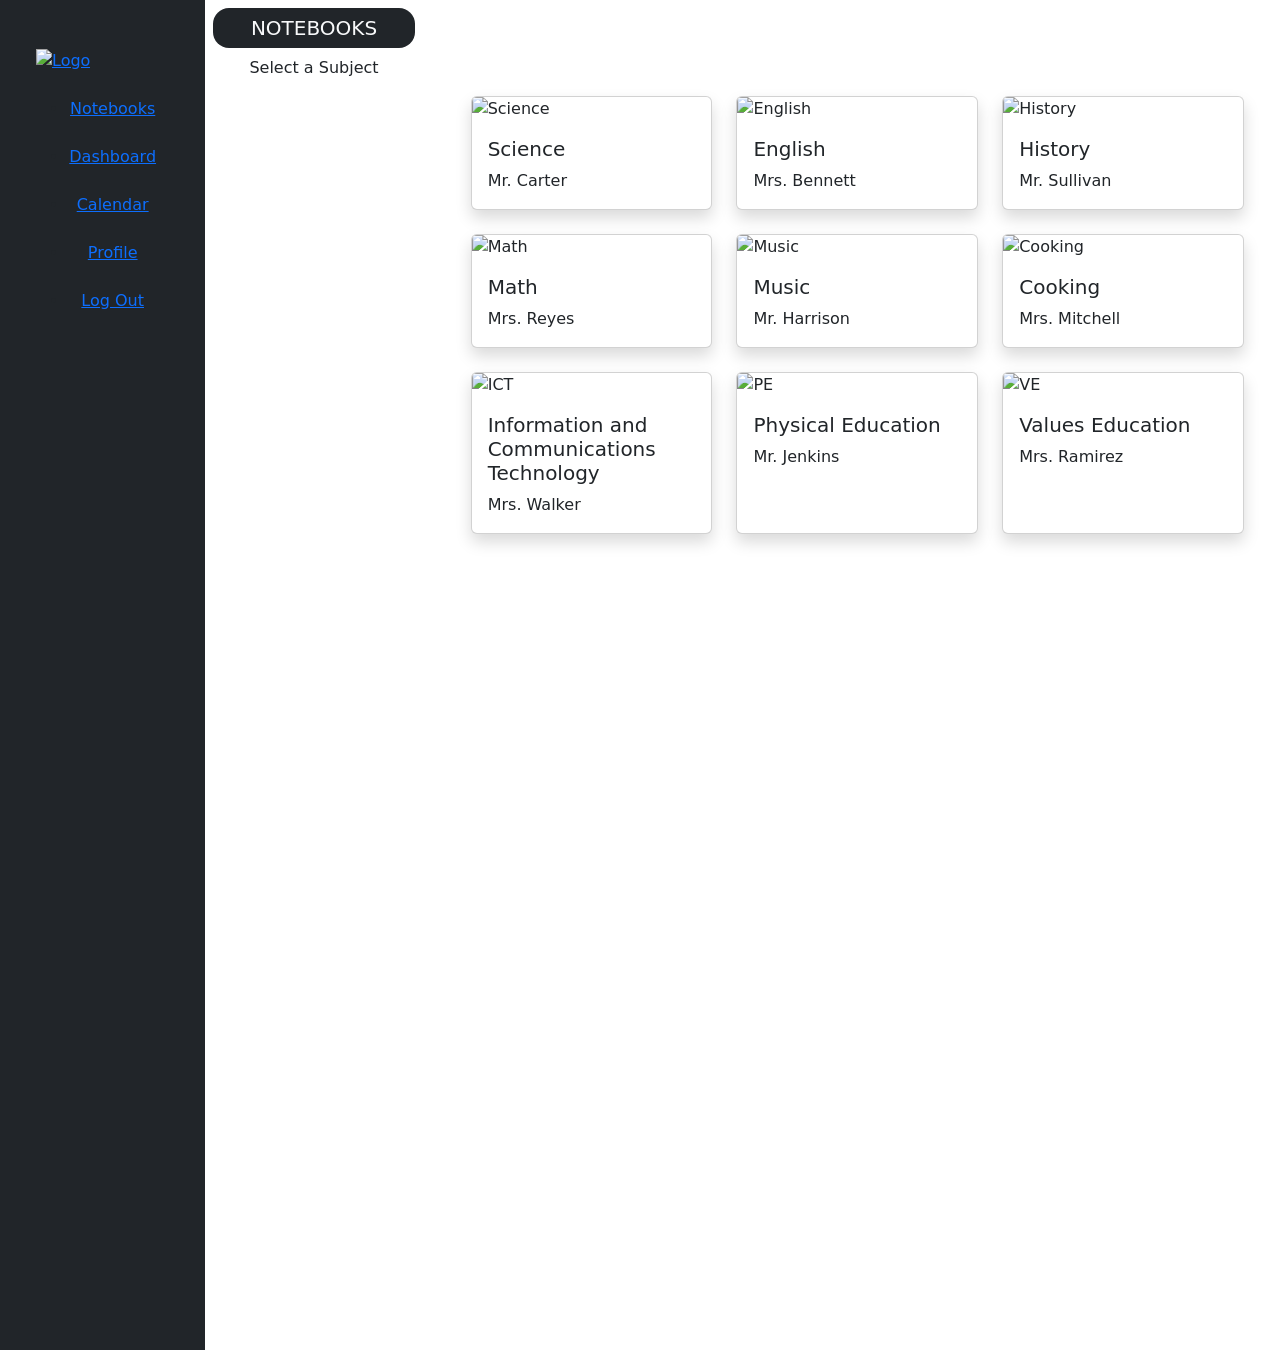
==== notebooks.html @ f984a7f0 "Update notebooks.html" ====
<!DOCTYPE html>
<html lang="en">
<head>
    <meta charset="UTF-8">
    <meta name="viewport" content="width=device-width, initial-scale=1.0">
    <title>Q4-Notebook Project</title>
    <link rel="stylesheet" href="style.css">

    <link href="https://cdn.jsdelivr.net/npm/bootstrap@5.3.3/dist/css/bootstrap.min.css" rel="stylesheet">
    <script src="https://cdn.jsdelivr.net/npm/bootstrap@5.3.3/dist/js/bootstrap.bundle.min.js"></script>

</head>
<body>
    <div class="" id="navleft">
        <div class="row">
            <div class="bg-dark col-lg-2 p-5" style="height: 150vh;">
                <a href="" class="text-center"><img src="schoollogo3.png" alt="Logo"></a>
                <br>
                <br>

                <ul class="flex-column text-center">
                    <li><a href="notebooks.html">Notebooks</a></li><br>
                    <li><a href="">Dashboard</a></li><br>
                    <li><a href="">Calendar</a></li><br>
                    <li><a href="">Profile</a></li><br>
                    <li><a href="index.html">Log Out</a></li>
                </ul>
            </div>

        
            <div class="vn col-lg-2 p-2 text-center">
                <h5 class="bg-dark text-light p-2 rounded-4">NOTEBOOKS</h5>
                <p>Select a Subject</p>
            </div>

        
            <div class="indiv-vn col-lg-8 p-5">

                <div class="row g-4 mt-4">
        
                    <div class="col-md-6 col-lg-4">
                            <div class="card shadow h-100">
                                <img src="Sciancelogo.png" class="card-img-top" alt="Science">
                                <div class="card-body">
                                    <h5 class="card-title">Science</h5>
                                    <p class="card-text">Mr. Carter</p>
                                </div>
                            </div>
                    </div>

                    <div class="col-md-6 col-lg-4">
                            <div class="card shadow h-100">
                                <img src="https://previews.123rf.com/images/melpomen/melpomen1908/melpomen190800238/128368637-english-concept-with-blurred-city-abstract-lights-background.jpg" class="card-img-top" alt="English">
                                <div class="card-body">
                                    <h5 class="card-title">English</h5>
                                    <p class="card-text">Mrs. Bennett</p>
                                </div>
                            </div>
                    </div>

                    <div class="col-md-6 col-lg-4">
                            <div class="card shadow h-100">
                                <img src="Historylogo.png" class="card-img-top" alt="History">
                                <div class="card-body">
                                    <h5 class="card-title">History</h5>
                                    <p class="card-text">Mr. Sullivan</p>
                                </div>
                            </div>
                    </div>

                    <div class="col-md-6 col-lg-4">
                            <div class="card shadow h-100">
                                <img src="mathlogo.png" class="card-img-top" alt="Math">
                                <div class="card-body">
                                    <h5 class="card-title">Math</h5>
                                    <p class="card-text">Mrs. Reyes</p>
                                </div>
                            </div>
                    </div>

                    <div class="col-md-6 col-lg-4">
                            <div class="card shadow h-100">
                                <img src="musiclogo.png" class="card-img-top" alt="Music">
                                <div class="card-body">
                                    <h5 class="card-title">Music</h5>
                                    <p class="card-text">Mr. Harrison</p>
                                </div>
                            </div>
                    </div>

                    <div class="col-md-6 col-lg-4">
                            <div class="card shadow h-100">
                                <img src="cookinglogo.png" class="card-img-top" alt="Cooking">
                                <div class="card-body">
                                    <h5 class="card-title">Cooking</h5>
                                    <p class="card-text">Mrs. Mitchell</p>
                                </div>
                            </div>
                    </div>

                    <div class="col-md-6 col-lg-4">
                            <div class="card shadow h-100">
                                <img src="ictlogo.png" class="card-img-top" alt="ICT">
                                <div class="card-body">
                                    <h5 class="card-title">Information and Communications Technology</h5>
                                    <p class="card-text">Mrs. Walker</p>
                                </div>
                            </div>
                    </div>

                    <div class="col-md-6 col-lg-4">
                            <div class="card shadow h-100">
                                <img src="Pelogo.png" class="card-img-top" alt="PE">
                                <div class="card-body">
                                    <h5 class="card-title">Physical Education</h5>
                                    <p class="card-text">Mr. Jenkins</p>
                                </div>
                            </div>
                    </div>

                    <div class="col-md-6 col-lg-4">
                            <div class="card shadow h-100">
                                <img src="VElogo.png" class="card-img-top" alt="VE">
                                <div class="card-body">
                                    <h5 class="card-title">Values Education</h5>
                                    <p class="card-text">Mrs. Ramirez</p>
                                </div>
                            </div>
                    </div>
                </div>
            </div>
    </div>
    
</body>
</html>
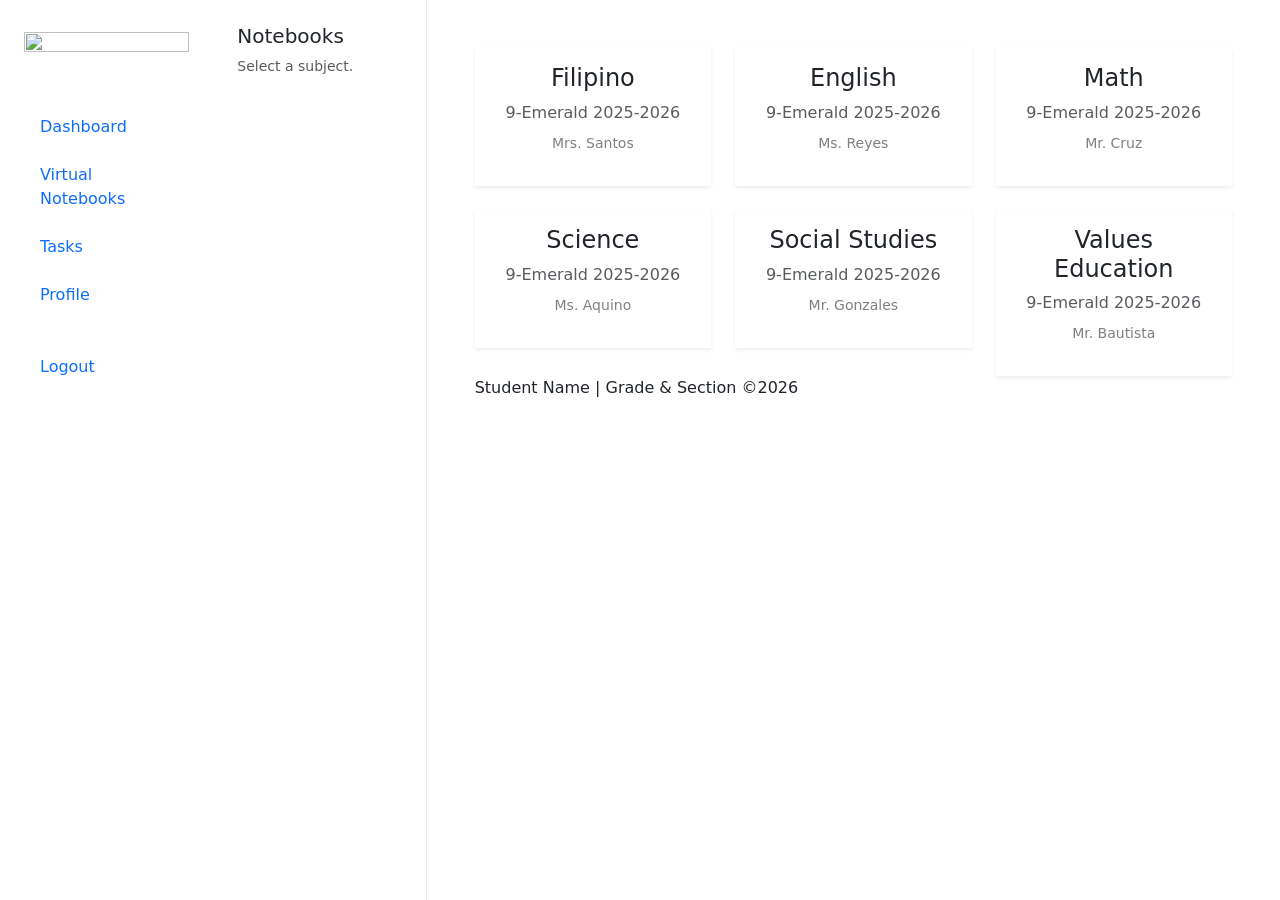
==== commit 16437814: "Update notebooks.html" ====
--- a/notebooks.html
+++ b/notebooks.html
@@ -3,133 +3,51 @@
 <head>
     <meta charset="UTF-8">
     <meta name="viewport" content="width=device-width, initial-scale=1.0">
-    <title>Q4-Notebook Project</title>
+    <title>Portal - Notebooks</title>
+    <link href="https://cdn.jsdelivr.net/npm/bootstrap@5.3.3/dist/css/bootstrap.min.css" rel="stylesheet">
     <link rel="stylesheet" href="style.css">
-
-    <link href="https://cdn.jsdelivr.net/npm/bootstrap@5.3.3/dist/css/bootstrap.min.css" rel="stylesheet">
-    <script src="https://cdn.jsdelivr.net/npm/bootstrap@5.3.3/dist/js/bootstrap.bundle.min.js"></script>
-
 </head>
 <body>
-    <div class="" id="navleft">
+    <div class="container-fluid">
         <div class="row">
-            <div class="bg-dark col-lg-2 p-5" style="height: 150vh;">
-                <a href="" class="text-center"><img src="schoollogo3.png" alt="Logo"></a>
-                <br>
-                <br>
-
-                <ul class="flex-column text-center">
-                    <li><a href="notebooks.html">Notebooks</a></li><br>
-                    <li><a href="">Dashboard</a></li><br>
-                    <li><a href="">Calendar</a></li><br>
-                    <li><a href="">Profile</a></li><br>
-                    <li><a href="index.html">Log Out</a></li>
-                </ul>
+            
+            <div class="col-lg-2 bg-sidebar p-4 min-vh-100 d-flex flex-column justify-content-between">
+                <div>
+                    <div class="text-center mb-5 mt-2">
+                        <div class="mx-auto" >
+                            <img src="Image_20260516_152941_323-removebg-preview.png"Academia Advanced Learning Logo" class="img-fluid w-100 h-100 object-fit-contain">
+                        </div>
+                    </div>
+                    <ul class="nav flex-column sidebar-nav text-start gap-2">
+                        <li class="nav-item"><a class="nav-link" id="link-dashboard" href="#" onclick="navigateToPage('dashboard.html')">Dashboard</a></li>
+                        <li class="nav-item"><a class="nav-link" id="link-notebooks" href="#" onclick="navigateToPage('notebooks.html')">Virtual Notebooks</a></li>
+                        <li class="nav-item"><a class="nav-link" id="link-tasks" href="#" onclick="navigateToPage('tasks.html')">Tasks</a></li>
+                        <li class="nav-item"><a class="nav-link" id="link-profile" href="#" onclick="navigateToPage('profile.html')">Profile</a></li>
+                        <li class="nav-item mt-4"><a class="nav-link text-muted-logout" href="#" onclick="navigateToPage('index.html')">Logout</a></li>
+                    </ul>
+                </div>
             </div>
 
-        
-            <div class="vn col-lg-2 p-2 text-center">
-                <h5 class="bg-dark text-light p-2 rounded-4">NOTEBOOKS</h5>
-                <p>Select a Subject</p>
+            <div class="col-lg-2 bg-panel-sub p-4 border-end border-light-subtle">
+                <h5 class="badge-header">Notebooks</h5>
+                <p class="text-muted small mt-2">Select a subject.</p>
             </div>
 
-        
-            <div class="indiv-vn col-lg-8 p-5">
+            <div class="col-lg-8 p-5 bg-white main-content-display position-relative">
+                <div class="row g-4">
+                    <div class="col-md-6 col-lg-4"><div class="notebook-card p-3 shadow-sm text-center"><h4>Filipino</h4><div class="notebook-img-placeholder mb-2"></div><span class="text-muted extra-small d-block">9-Emerald 2025-2026</span><p class="text-black-50 small mt-2">Mrs. Santos</p><div class="progress-bar-stub"></div></div></div>
+                    <div class="col-md-6 col-lg-4"><div class="notebook-card p-3 shadow-sm text-center"><h4>English</h4><div class="notebook-img-placeholder mb-2"></div><span class="text-muted extra-small d-block">9-Emerald 2025-2026</span><p class="text-black-50 small mt-2">Ms. Reyes</p><div class="progress-bar-stub"></div></div></div>
+                    <div class="col-md-6 col-lg-4"><div class="notebook-card p-3 shadow-sm text-center"><h4>Math</h4><div class="notebook-img-placeholder mb-2"></div><span class="text-muted extra-small d-block">9-Emerald 2025-2026</span><p class="text-black-50 small mt-2">Mr. Cruz</p><div class="progress-bar-stub"></div></div></div>
+                    <div class="col-md-6 col-lg-4"><div class="notebook-card p-3 shadow-sm text-center"><h4>Science</h4><div class="notebook-img-placeholder mb-2"></div><span class="text-muted extra-small d-block">9-Emerald 2025-2026</span><p class="text-black-50 small mt-2">Ms. Aquino</p><div class="progress-bar-stub"></div></div></div>
+                    <div class="col-md-6 col-lg-4"><div class="notebook-card p-3 shadow-sm text-center"><h4>Social Studies</h4><div class="notebook-img-placeholder mb-2"></div><span class="text-muted extra-small d-block">9-Emerald 2025-2026</span><p class="text-black-50 small mt-2">Mr. Gonzales</p><div class="progress-bar-stub"></div></div></div>
+                    <div class="col-md-6 col-lg-4"><div class="notebook-card p-3 shadow-sm text-center"><h4>Values Education</h4><div class="notebook-img-placeholder mb-2"></div><span class="text-muted extra-small d-block">9-Emerald 2025-2026</span><p class="text-black-50 small mt-2">Mr. Bautista</p><div class="progress-bar-stub"></div></div></div>
+                </div>
 
-                <div class="row g-4 mt-4">
-        
-                    <div class="col-md-6 col-lg-4">
-                            <div class="card shadow h-100">
-                                <img src="Sciancelogo.png" class="card-img-top" alt="Science">
-                                <div class="card-body">
-                                    <h5 class="card-title">Science</h5>
-                                    <p class="card-text">Mr. Carter</p>
-                                </div>
-                            </div>
-                    </div>
+                <div class="mockup-footer-tag internal">Student Name | Grade & Section ©2026</div>
+            </div>
 
-                    <div class="col-md-6 col-lg-4">
-                            <div class="card shadow h-100">
-                                <img src="https://previews.123rf.com/images/melpomen/melpomen1908/melpomen190800238/128368637-english-concept-with-blurred-city-abstract-lights-background.jpg" class="card-img-top" alt="English">
-                                <div class="card-body">
-                                    <h5 class="card-title">English</h5>
-                                    <p class="card-text">Mrs. Bennett</p>
-                                </div>
-                            </div>
-                    </div>
-
-                    <div class="col-md-6 col-lg-4">
-                            <div class="card shadow h-100">
-                                <img src="Historylogo.png" class="card-img-top" alt="History">
-                                <div class="card-body">
-                                    <h5 class="card-title">History</h5>
-                                    <p class="card-text">Mr. Sullivan</p>
-                                </div>
-                            </div>
-                    </div>
-
-                    <div class="col-md-6 col-lg-4">
-                            <div class="card shadow h-100">
-                                <img src="mathlogo.png" class="card-img-top" alt="Math">
-                                <div class="card-body">
-                                    <h5 class="card-title">Math</h5>
-                                    <p class="card-text">Mrs. Reyes</p>
-                                </div>
-                            </div>
-                    </div>
-
-                    <div class="col-md-6 col-lg-4">
-                            <div class="card shadow h-100">
-                                <img src="musiclogo.png" class="card-img-top" alt="Music">
-                                <div class="card-body">
-                                    <h5 class="card-title">Music</h5>
-                                    <p class="card-text">Mr. Harrison</p>
-                                </div>
-                            </div>
-                    </div>
-
-                    <div class="col-md-6 col-lg-4">
-                            <div class="card shadow h-100">
-                                <img src="cookinglogo.png" class="card-img-top" alt="Cooking">
-                                <div class="card-body">
-                                    <h5 class="card-title">Cooking</h5>
-                                    <p class="card-text">Mrs. Mitchell</p>
-                                </div>
-                            </div>
-                    </div>
-
-                    <div class="col-md-6 col-lg-4">
-                            <div class="card shadow h-100">
-                                <img src="ictlogo.png" class="card-img-top" alt="ICT">
-                                <div class="card-body">
-                                    <h5 class="card-title">Information and Communications Technology</h5>
-                                    <p class="card-text">Mrs. Walker</p>
-                                </div>
-                            </div>
-                    </div>
-
-                    <div class="col-md-6 col-lg-4">
-                            <div class="card shadow h-100">
-                                <img src="Pelogo.png" class="card-img-top" alt="PE">
-                                <div class="card-body">
-                                    <h5 class="card-title">Physical Education</h5>
-                                    <p class="card-text">Mr. Jenkins</p>
-                                </div>
-                            </div>
-                    </div>
-
-                    <div class="col-md-6 col-lg-4">
-                            <div class="card shadow h-100">
-                                <img src="VElogo.png" class="card-img-top" alt="VE">
-                                <div class="card-body">
-                                    <h5 class="card-title">Values Education</h5>
-                                    <p class="card-text">Mrs. Ramirez</p>
-                                </div>
-                            </div>
-                    </div>
-                </div>
-            </div>
+        </div>
     </div>
-    
+    <script src="main.js"></script>
 </body>
 </html>
